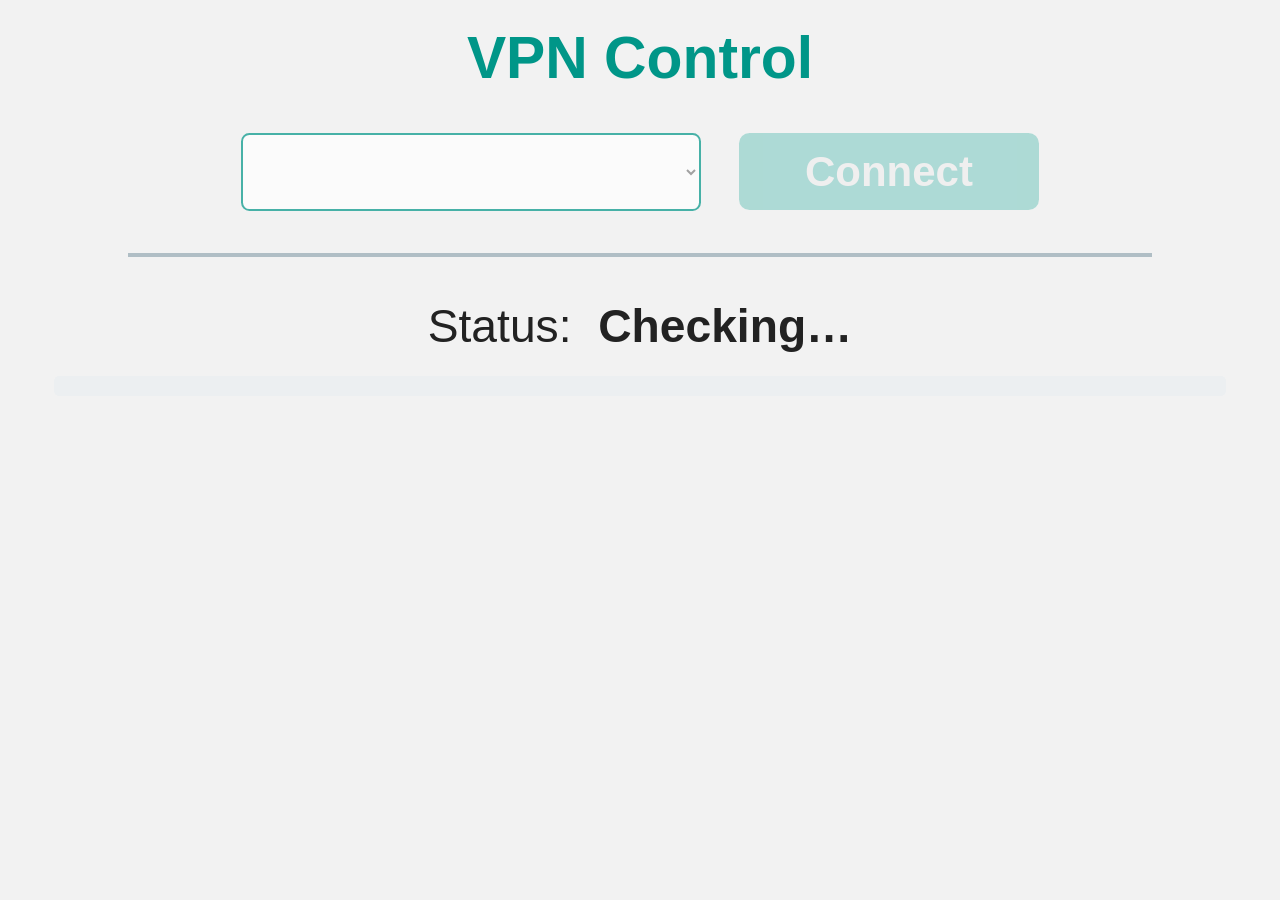
==== com.sk.app.lgtv-vpn/index.html @ 9e61b856 "Updated structure, added better lifecycle management" ====
<!DOCTYPE html>
<html lang="en">
<head>
  <meta charset="UTF-8" />
  <meta name="viewport" content="width=device-width, initial-scale=1.0"/>
  <title>VPN</title>
  <link rel="stylesheet" href="./css/style.css"/>
  <script src="webOSTVjs-1.2.4/webOSTV.js"></script>
  <script src="webOSTVjs-1.2.4/webOSTV-dev.js"></script>
  <script src="./lib/spatial_navigation.js"></script>
  <script src="./js/index.js" defer></script>
</head>
<body>
  <h1>VPN Control</h1>

  <div class="config-row">
      <select id="configDropdown" class="item" disabled>
        <!-- Options will be dynamically set -->
      </select>
      <button id="cbtn" class="item btn-primary" disabled>Connect</button>
  </div>

  <hr/>

  <div id="statusBlock">
      <span class="status-label">Status:</span>
      <span id="state">Checking…</span>
  </div>

  <pre id="debugInfo"></pre>
  <div id="errorMsg"></div>
</body>
</html>
---- com.sk.app.lgtv-vpn/css/style.css ----
/* Base */
html{
  font-size: 42px;
  font-family: "Segoe UI", sans-serif;
  color:#222;
}
body{
  background:#f2f2f2;
  margin:0;
  text-align:center;
}
h1{
  font-size:1.4em;
  color:#009688;
  margin:0.4em 0 0.2em;
}
hr{
  width:80%;
  border:0;
  height:4px;
  background:#b0bec5;
  margin:1em auto;
}
/* Config row */
.config-row{
  display:flex;
  flex-wrap:wrap;
  justify-content:center;
  align-items:center;
  gap:0.6em;
  margin:1em auto;
}
.config-row select{
  font-size:1em;
  padding:0.3em 0.6em;
  margin-right: 0.3em;
  border-radius:0.2em;
  background:#fff;
  border:2px solid #009688;
  min-width:460px;
}
.btn-primary{
  font-size:1em;
  font-weight:bold;
  padding:0.35em 1em;
  background:#009688;
  color:#fff;
  border:none;
  border-radius:0.25em;
  min-width:300px;
}
.btn-primary:disabled{
  background:#80cbc4;
  color:#eee;
  cursor:not-allowed;
  opacity:0.6;
}
.item:focus{
  outline:6px solid #ffeb3b;
  outline-offset:4px;
}
/* Status & debug */
#statusBlock{
  font-size:1.1em;
  margin-bottom:0.5em;
}
#state{
  font-weight:bold;
  margin-left:0.3em;
}
.connected{color:#2e7d32;}
.connecting{color:#f9a825;}
.disconnected{color:#c62828;}
#debugInfo{
  background:#eceff1;
  color:#37474f;
  text-align:left;
  font-size:0.6em;
  padding:0.4em;
  width:90%;
  max-height:25vh;
  margin:0.5em auto;
  overflow:auto;
  border-radius:0.2em;
}
#errorMsg{
  font-size:0.8em;
  color:#c62828;
  word-wrap:break-word;
  width:90%;
  margin:0.3em auto;
}
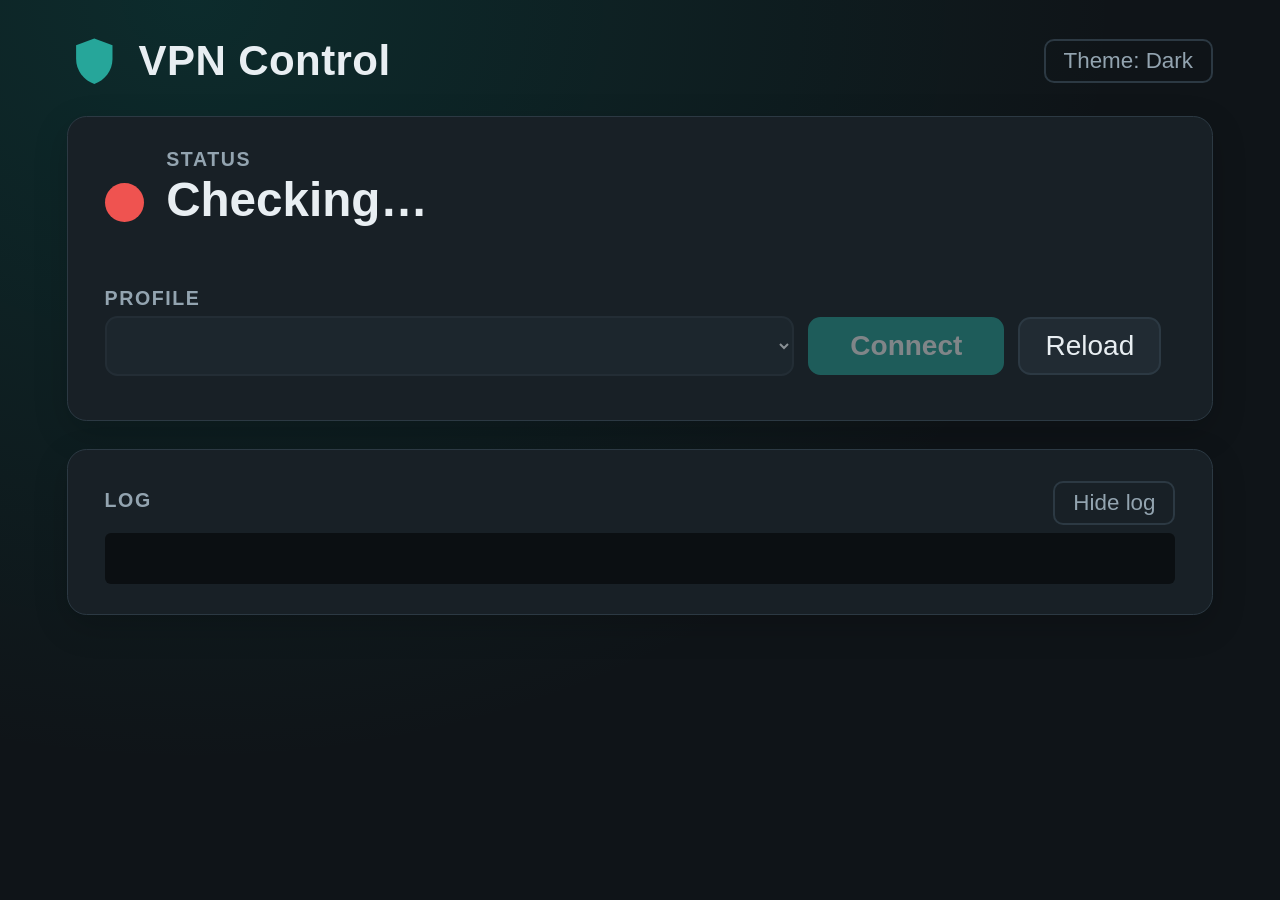
==== commit 170ad30d: "Modernize the UI, add password support and a side-by-side install script - New card layout with a st" ====
--- a/com.sk.app.lgtv-vpn/index.html
+++ b/com.sk.app.lgtv-vpn/index.html
@@ -1,5 +1,5 @@
 <!DOCTYPE html>
-<html lang="en">
+<html lang="en" data-theme="dark">
 <head>
   <meta charset="UTF-8" />
   <meta name="viewport" content="width=device-width, initial-scale=1.0"/>
@@ -11,23 +11,93 @@
   <script src="./js/index.js" defer></script>
 </head>
 <body>
-  <h1>VPN Control</h1>
+  <header class="topbar">
+    <div class="brand">
+      <svg class="brand-icon" viewBox="0 0 24 24" aria-hidden="true">
+        <path d="M12 2 4 5v6c0 5 3.4 9.4 8 11 4.6-1.6 8-6 8-11V5l-8-3Z"/>
+      </svg>
+      <span>VPN Control</span>
+    </div>
+    <div class="topbar-actions">
+      <span id="tvAddress" class="tv-address"></span>
+      <button id="themeBtn" class="item btn-ghost">Theme: Dark</button>
+    </div>
+  </header>
 
-  <div class="config-row">
-      <select id="configDropdown" class="item" disabled>
-        <!-- Options will be dynamically set -->
-      </select>
-      <button id="cbtn" class="item btn-primary" disabled>Connect</button>
-  </div>
+  <main class="layout">
+    <div class="col-main">
+      <section class="card status-card">
+        <div id="statusBlock" class="status disconnected">
+          <span class="status-dot"></span>
+          <div>
+            <div class="status-label">Status</div>
+            <div id="state">Checking…</div>
+            <div id="stateDetail" class="status-detail"></div>
+          </div>
+        </div>
 
-  <hr/>
+        <div id="controls" class="controls">
+          <label class="field-label" for="configDropdown">Profile</label>
+          <div class="config-row">
+            <select id="configDropdown" class="item" disabled>
+              <!-- Options will be dynamically set -->
+            </select>
+            <button id="cbtn" class="item btn-primary" disabled>Connect</button>
+            <button id="reloadBtn" class="item btn-secondary">Reload</button>
+          </div>
+        </div>
 
-  <div id="statusBlock">
-      <span class="status-label">Status:</span>
-      <span id="state">Checking…</span>
-  </div>
+        <div id="authForm" class="auth-form" hidden>
+          <h2 id="authTitle">Sign in to the VPN</h2>
+          <div id="authUserRow">
+            <label class="field-label" for="authUser">Username</label>
+            <input id="authUser" class="item" type="text" autocomplete="off" autocapitalize="off" spellcheck="false"/>
+          </div>
+          <label class="field-label" for="authPass">Password</label>
+          <input id="authPass" class="item" type="password" autocomplete="off"/>
+          <div class="config-row">
+            <button id="authSubmit" class="item btn-primary">Sign in</button>
+            <button id="authCancel" class="item btn-secondary">Cancel</button>
+          </div>
+        </div>
 
-  <pre id="debugInfo"></pre>
-  <div id="errorMsg"></div>
+        <div id="errorMsg"></div>
+      </section>
+
+      <section class="card log-card">
+        <div class="log-header">
+          <span class="field-label">Log</span>
+          <button id="logBtn" class="item btn-ghost">Hide log</button>
+        </div>
+        <div id="debugBlock">
+          <pre id="debugInfo"></pre>
+        </div>
+      </section>
+    </div>
+
+    <section id="setupCard" class="card setup-card" hidden>
+      <h2>Add a VPN profile</h2>
+      <p class="muted">
+        The app reads OpenVPN <code>.ovpn</code> files from a folder on this TV.
+        Copy them over from your computer:
+      </p>
+      <ol class="steps">
+        <li>In the <strong>Homebrew Channel</strong> settings, turn on <strong>SSH Server</strong>.</li>
+        <li>
+          On your computer, open a terminal in the folder with your <code>.ovpn</code> file and run:
+          <pre id="scpCmd" class="cmd"></pre>
+          Copy any certificates or keys the profile references into the same folder.
+          The webOS Dev Manager app can upload files too.
+        </li>
+        <li>Press <strong>Reload</strong> to pick up the new profiles.</li>
+      </ol>
+      <p class="muted small">
+        Profiles that need a username or password will ask for it here when you connect.
+        To skip the prompt, put the username and password on two lines in a file next to the
+        profile and point to it with <code>auth-user-pass login.txt</code>.
+      </p>
+      <p class="muted small">Profiles folder: <code id="profilesPath"></code></p>
+    </section>
+  </main>
 </body>
-</html>+</html>
--- a/com.sk.app.lgtv-vpn/css/style.css
+++ b/com.sk.app.lgtv-vpn/css/style.css
@@ -1,93 +1,336 @@
+/*
+ * Themes. Each theme only sets colors; layout below uses the variables.
+ * Avoid CSS newer than Chromium 68 (webOS 5): no flex `gap`, no `inset`, no `:focus-visible`.
+ */
+:root,
+[data-theme="dark"]{
+  --bg:#0f1418;
+  --bg-glow:rgba(0,150,136,0.18);
+  --surface:#182026;
+  --surface-2:#212b33;
+  --border:#2c3943;
+  --text:#e8eef2;
+  --muted:#93a4b0;
+  --accent:#26a69a;
+  --accent-text:#ffffff;
+  --ok:#4caf50;
+  --warn:#ffb300;
+  --err:#ef5350;
+  --focus:#ffd54f;
+  --code-bg:#0b0f12;
+}
+[data-theme="light"]{
+  --bg:#eef2f4;
+  --bg-glow:rgba(0,150,136,0.12);
+  --surface:#ffffff;
+  --surface-2:#f3f6f8;
+  --border:#d5dde2;
+  --text:#1b2328;
+  --muted:#5c6b75;
+  --accent:#00897b;
+  --accent-text:#ffffff;
+  --ok:#2e7d32;
+  --warn:#e08e00;
+  --err:#c62828;
+  --focus:#1565c0;
+  --code-bg:#e6ecef;
+}
+[data-theme="midnight"]{
+  --bg:#0b1020;
+  --bg-glow:rgba(99,102,241,0.22);
+  --surface:#131a33;
+  --surface-2:#1b2444;
+  --border:#2a3560;
+  --text:#e6e9ff;
+  --muted:#9aa3cc;
+  --accent:#6c7cff;
+  --accent-text:#ffffff;
+  --ok:#4ade80;
+  --warn:#fbbf24;
+  --err:#f87171;
+  --focus:#f0abfc;
+  --code-bg:#080c18;
+}
+[data-theme="oled"]{
+  --bg:#000000;
+  --bg-glow:rgba(0,0,0,0);
+  --surface:#0a0a0a;
+  --surface-2:#141414;
+  --border:#262626;
+  --text:#f5f5f5;
+  --muted:#8a8a8a;
+  --accent:#f5f5f5;
+  --accent-text:#000000;
+  --ok:#22c55e;
+  --warn:#eab308;
+  --err:#ef4444;
+  --focus:#38bdf8;
+  --code-bg:#000000;
+}
 
 /* Base */
 html{
-  font-size: 42px;
-  font-family: "Segoe UI", sans-serif;
-  color:#222;
-}
+  font-size:28px;
+  font-family:"LG Smart UI", "Segoe UI", Roboto, "Helvetica Neue", sans-serif;
+  color:var(--text);
+  background:var(--bg);
+}
+/* The page always fits the screen: a remote can't scroll it. */
 body{
-  background:#f2f2f2;
   margin:0;
-  text-align:center;
-}
-h1{
-  font-size:1.4em;
-  color:#009688;
-  margin:0.4em 0 0.2em;
-}
-hr{
-  width:80%;
-  border:0;
-  height:4px;
-  background:#b0bec5;
-  margin:1em auto;
-}
-/* Config row */
+  height:100vh;
+  overflow:hidden;
+  display:flex;
+  flex-direction:column;
+  padding:1.2em 2.4em;
+  box-sizing:border-box;
+  background:radial-gradient(ellipse at 15% 0%, var(--bg-glow), transparent 60%), var(--bg);
+  transition:background-color 0.2s, color 0.2s;
+}
+*,*::before,*::after{ box-sizing:inherit; }
+[hidden]{ display:none !important; }
+code,pre{ font-family:"DejaVu Sans Mono", Menlo, Consolas, monospace; }
+code{
+  font-size:0.9em;
+  background:var(--surface-2);
+  padding:0.05em 0.3em;
+  border-radius:0.25em;
+}
+.muted{ color:var(--muted); }
+.small{ font-size:0.8em; }
+
+/* Top bar */
+.topbar{
+  flex:none;
+  display:flex;
+  align-items:center;
+  justify-content:space-between;
+  margin-bottom:1em;
+}
+.brand{
+  display:flex;
+  align-items:center;
+  font-size:1.5em;
+  font-weight:700;
+  letter-spacing:0.01em;
+}
+.brand-icon{
+  width:1.3em;
+  height:1.3em;
+  margin-right:0.4em;
+  fill:var(--accent);
+}
+.topbar-actions{
+  display:flex;
+  align-items:center;
+}
+.tv-address{
+  color:var(--muted);
+  font-size:0.85em;
+  margin-right:1em;
+}
+
+/* Cards */
+.layout{
+  flex:1;
+  min-height:0;
+  display:flex;
+  align-items:stretch;
+  margin:-0.5em;
+}
+.col-main{
+  flex:1 1 0;
+  min-width:0;
+  display:flex;
+  flex-direction:column;
+}
+.card{
+  background:var(--surface);
+  border:1px solid var(--border);
+  border-radius:0.7em;
+  padding:1.1em 1.3em;
+  margin:0.5em;
+  box-shadow:0 0.4em 1.2em rgba(0,0,0,0.18);
+}
+.status-card{ flex:none; }
+.setup-card{ flex:1 1 0; min-width:0; align-self:flex-start; max-height:100%; overflow:hidden; }
+/* Sized to its content, but shrinks to the space left so the log scrolls inside. */
+.log-card{
+  flex:0 1 auto;
+  min-height:0;
+  display:flex;
+  flex-direction:column;
+}
+h2{
+  margin:0 0 0.4em;
+  font-size:1.2em;
+}
+
+/* Status */
+.status{
+  display:flex;
+  align-items:center;
+  margin-bottom:1.1em;
+}
+.status-dot{
+  flex:none;
+  width:1.4em;
+  height:1.4em;
+  border-radius:50%;
+  margin-right:0.8em;
+  background:var(--muted);
+}
+.status-label,
+.field-label{
+  display:block;
+  font-size:0.7em;
+  font-weight:600;
+  text-transform:uppercase;
+  letter-spacing:0.08em;
+  color:var(--muted);
+}
+#state{
+  font-size:1.7em;
+  font-weight:700;
+  line-height:1.2;
+}
+.status-detail{
+  color:var(--muted);
+  font-size:0.85em;
+  min-height:1.2em;
+}
+.status.connected .status-dot{
+  background:var(--ok);
+  box-shadow:0 0 0 0.3em rgba(76,175,80,0.25);
+}
+.status.connected #state{ color:var(--ok); }
+.status.connecting .status-dot{
+  background:var(--warn);
+  animation:pulse 1.2s ease-in-out infinite;
+}
+.status.connecting #state{ color:var(--warn); }
+.status.disconnected .status-dot{ background:var(--err); }
+@keyframes pulse{
+  0%,100%{ opacity:1; }
+  50%{ opacity:0.35; }
+}
+
+/* Controls */
+.field-label{ margin-bottom:0.3em; }
 .config-row{
   display:flex;
   flex-wrap:wrap;
-  justify-content:center;
-  align-items:center;
-  gap:0.6em;
-  margin:1em auto;
-}
-.config-row select{
-  font-size:1em;
-  padding:0.3em 0.6em;
-  margin-right: 0.3em;
-  border-radius:0.2em;
-  background:#fff;
-  border:2px solid #009688;
-  min-width:460px;
-}
+  align-items:center;
+}
+.config-row > *{ margin:0 0.5em 0.5em 0; }
+select,
+button,
+input{
+  font:inherit;
+  color:inherit;
+  border-radius:0.45em;
+  padding:0.4em 0.9em;
+  transition:background-color 0.15s, transform 0.15s, box-shadow 0.15s;
+}
+select{
+  flex:1 1 10em;
+  min-width:10em;
+  background:var(--surface-2);
+  border:2px solid var(--border);
+}
+select:disabled{ opacity:0.55; }
+input{
+  display:block;
+  width:100%;
+  max-width:18em;
+  margin-bottom:0.7em;
+  background:var(--surface-2);
+  border:2px solid var(--border);
+}
+.auth-form h2{ font-size:1em; }
 .btn-primary{
-  font-size:1em;
-  font-weight:bold;
-  padding:0.35em 1em;
-  background:#009688;
+  font-weight:700;
+  min-width:7em;
+  background:var(--accent);
+  color:var(--accent-text);
+  border:2px solid var(--accent);
+}
+.btn-primary.is-stop{
+  background:var(--err);
+  border-color:var(--err);
   color:#fff;
-  border:none;
-  border-radius:0.25em;
-  min-width:300px;
-}
-.btn-primary:disabled{
-  background:#80cbc4;
-  color:#eee;
+}
+.btn-secondary{
+  background:var(--surface-2);
+  border:2px solid var(--border);
+}
+.btn-ghost{
+  font-size:0.8em;
+  padding:0.3em 0.8em;
+  background:transparent;
+  border:2px solid var(--border);
+  color:var(--muted);
+}
+button:disabled{
+  opacity:0.45;
   cursor:not-allowed;
-  opacity:0.6;
 }
 .item:focus{
-  outline:6px solid #ffeb3b;
-  outline-offset:4px;
-}
-/* Status & debug */
-#statusBlock{
-  font-size:1.1em;
-  margin-bottom:0.5em;
-}
-#state{
-  font-weight:bold;
-  margin-left:0.3em;
-}
-.connected{color:#2e7d32;}
-.connecting{color:#f9a825;}
-.disconnected{color:#c62828;}
+  outline:none;
+  box-shadow:0 0 0 0.15em var(--bg), 0 0 0 0.3em var(--focus);
+  transform:scale(1.04);
+}
+.item.active{ transform:scale(0.98); }
+
+#errorMsg{
+  color:var(--err);
+  font-size:0.8em;
+  word-wrap:break-word;
+}
+#errorMsg:empty{ display:none; }
+#errorMsg:not(:empty){ margin-top:0.4em; }
+
+/* Setup help */
+.steps{
+  margin:0.6em 0;
+  padding-left:1.3em;
+}
+.steps li{ margin-bottom:0.6em; line-height:1.4; }
+.cmd{
+  margin:0.4em 0;
+  padding:0.6em 0.8em;
+  font-size:0.75em;
+  white-space:pre-wrap;
+  word-break:break-all;
+  background:var(--code-bg);
+  border:1px solid var(--border);
+  border-left:0.2em solid var(--accent);
+  border-radius:0.35em;
+}
+
+/* Log */
+.log-header{
+  flex:none;
+  display:flex;
+  align-items:center;
+  justify-content:space-between;
+}
+#debugBlock{
+  flex:1 1 auto;
+  min-height:0;
+  display:flex;
+  flex-direction:column;
+}
 #debugInfo{
-  background:#eceff1;
-  color:#37474f;
-  text-align:left;
+  flex:1 1 auto;
+  min-height:3em;
+  margin:0.5em 0 0;
+  padding:0.6em 0.8em;
+  overflow:auto;
   font-size:0.6em;
-  padding:0.4em;
-  width:90%;
-  max-height:25vh;
-  margin:0.5em auto;
-  overflow:auto;
-  border-radius:0.2em;
-}
-#errorMsg{
-  font-size:0.8em;
-  color:#c62828;
-  word-wrap:break-word;
-  width:90%;
-  margin:0.3em auto;
-}
+  line-height:1.45;
+  color:var(--muted);
+  background:var(--code-bg);
+  border-radius:0.35em;
+  white-space:pre-wrap;
+}
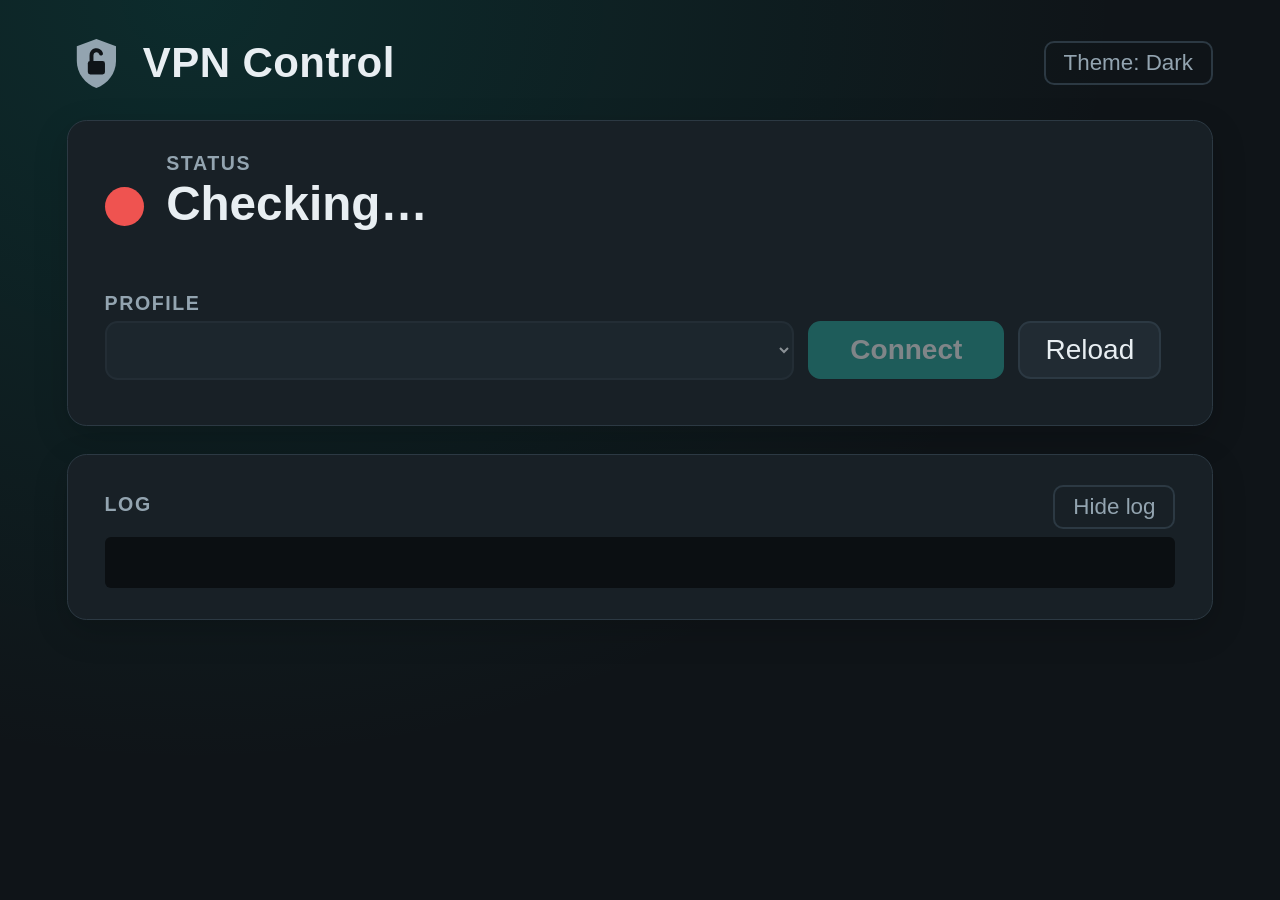
==== commit 42dbc54b: "Show the VPN state in the shield and as TV notifications - The title shield is green with a closed p" ====
--- a/com.sk.app.lgtv-vpn/index.html
+++ b/com.sk.app.lgtv-vpn/index.html
@@ -13,8 +13,12 @@
 <body>
   <header class="topbar">
     <div class="brand">
+      <!-- Grey with an open padlock when disconnected, green and locked when connected. -->
       <svg class="brand-icon" viewBox="0 0 24 24" aria-hidden="true">
-        <path d="M12 2 4 5v6c0 5 3.4 9.4 8 11 4.6-1.6 8-6 8-11V5l-8-3Z"/>
+        <path class="shield" d="M12 2 4 5v6c0 5 3.4 9.4 8 11 4.6-1.6 8-6 8-11V5l-8-3Z"/>
+        <rect class="lock-body" x="8.5" y="11" width="7" height="5.5" rx="1"/>
+        <path class="lock-shackle closed" d="M10 11V9.5a2 2 0 0 1 4 0V11"/>
+        <path class="lock-shackle open" d="M10 11V8.7a2 2 0 0 1 3.9-.7"/>
       </svg>
       <span>VPN Control</span>
     </div>
@@ -93,8 +97,8 @@
       </ol>
       <p class="muted small">
         Profiles that need a username or password will ask for it here when you connect.
-        To skip the prompt, put the username and password on two lines in a file next to the
-        profile and point to it with <code>auth-user-pass login.txt</code>.
+        To skip the prompt, put the username on the first line and the password on the second
+        in a file next to the profile, and point to it with <code>auth-user-pass login.txt</code>.
       </p>
       <p class="muted small">Profiles folder: <code id="profilesPath"></code></p>
     </section>
--- a/com.sk.app.lgtv-vpn/css/style.css
+++ b/com.sk.app.lgtv-vpn/css/style.css
@@ -115,11 +115,27 @@
   letter-spacing:0.01em;
 }
 .brand-icon{
-  width:1.3em;
-  height:1.3em;
+  width:1.4em;
+  height:1.4em;
   margin-right:0.4em;
-  fill:var(--accent);
-}
+}
+/* The shield follows the VPN state (body[data-vpn], set by updateStateLabel). */
+.brand-icon .shield{
+  fill:var(--muted);
+  transition:fill 0.3s;
+}
+.brand-icon .lock-body{ fill:var(--bg); }
+.brand-icon .lock-shackle{
+  fill:none;
+  stroke:var(--bg);
+  stroke-width:1.6;
+  stroke-linecap:round;
+}
+.brand-icon .lock-shackle.closed{ display:none; }
+[data-vpn="connecting"] .brand-icon .shield{ fill:var(--warn); }
+[data-vpn="connected"] .brand-icon .shield{ fill:var(--ok); }
+[data-vpn="connected"] .brand-icon .lock-shackle.closed{ display:inline; }
+[data-vpn="connected"] .brand-icon .lock-shackle.open{ display:none; }
 .topbar-actions{
   display:flex;
   align-items:center;
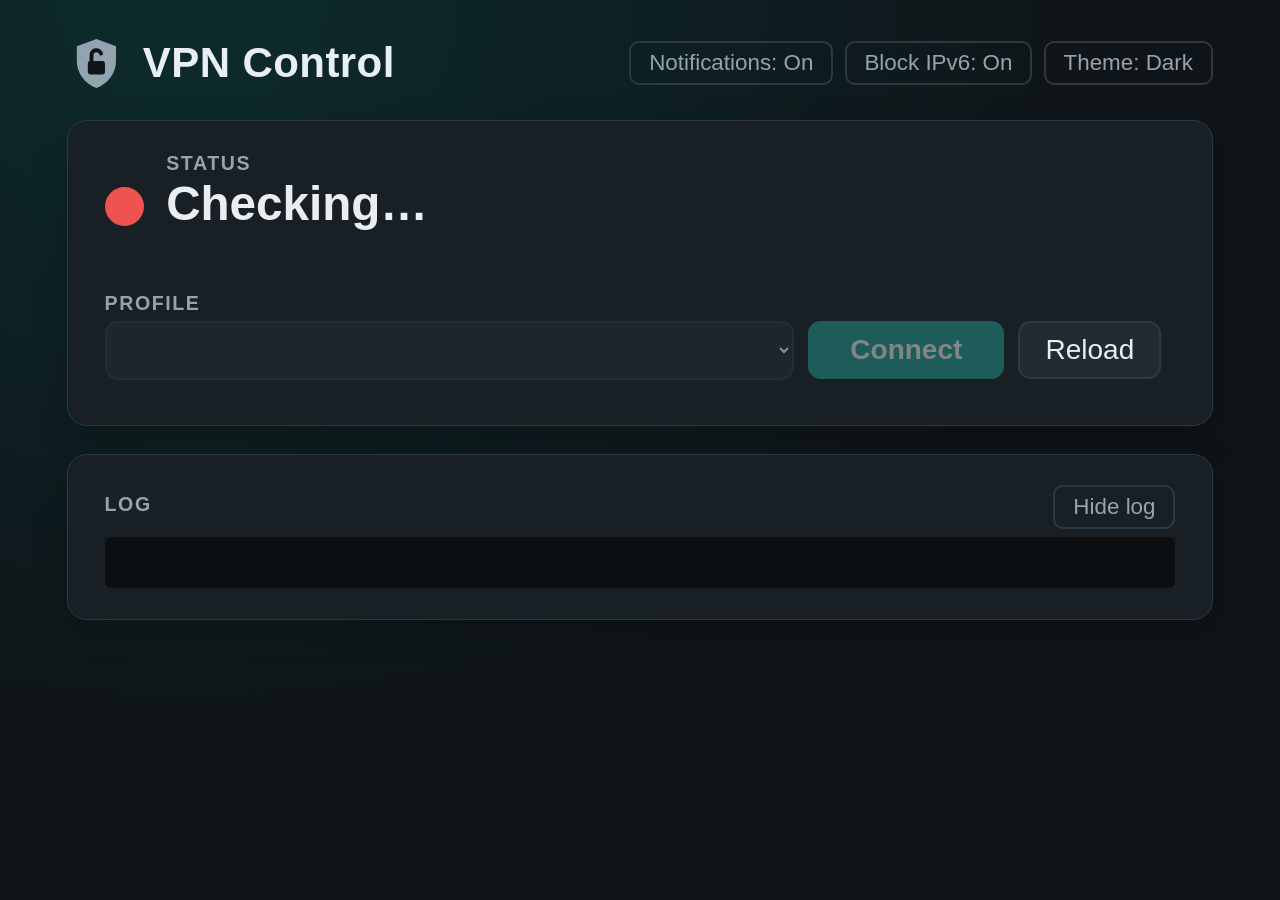
==== commit 8c75e4af: "Block IPv6 while connected, with switches for it and notifications Profiles that only tunnel IPv4 le" ====
--- a/com.sk.app.lgtv-vpn/index.html
+++ b/com.sk.app.lgtv-vpn/index.html
@@ -24,6 +24,8 @@
     </div>
     <div class="topbar-actions">
       <span id="tvAddress" class="tv-address"></span>
+      <button id="notifyBtn" class="item btn-ghost">Notifications: On</button>
+      <button id="ipv6Btn" class="item btn-ghost">Block IPv6: On</button>
       <button id="themeBtn" class="item btn-ghost">Theme: Dark</button>
     </div>
   </header>
@@ -80,7 +82,10 @@
     </div>
 
     <section id="setupCard" class="card setup-card" hidden>
-      <h2>Add a VPN profile</h2>
+      <div class="setup-header">
+        <h2>Add a VPN profile</h2>
+        <button id="setupClose" class="item btn-ghost" hidden>Close</button>
+      </div>
       <p class="muted">
         The app reads OpenVPN <code>.ovpn</code> files from a folder on this TV.
         Copy them over from your computer:
--- a/com.sk.app.lgtv-vpn/css/style.css
+++ b/com.sk.app.lgtv-vpn/css/style.css
@@ -145,6 +145,7 @@
   font-size:0.85em;
   margin-right:1em;
 }
+.topbar-actions .btn-ghost + .btn-ghost{ margin-left:0.5em; }
 
 /* Cards */
 .layout{
@@ -294,9 +295,10 @@
 .item:focus{
   outline:none;
   box-shadow:0 0 0 0.15em var(--bg), 0 0 0 0.3em var(--focus);
-  transform:scale(1.04);
-}
-.item.active{ transform:scale(0.98); }
+}
+/* Only buttons grow on focus: a wide select or input would grow into its neighbours. */
+button.item:focus{ transform:scale(1.04); }
+button.item.active{ transform:scale(0.98); }
 
 #errorMsg{
   color:var(--err);
@@ -307,6 +309,11 @@
 #errorMsg:not(:empty){ margin-top:0.4em; }
 
 /* Setup help */
+.setup-header{
+  display:flex;
+  align-items:flex-start;
+  justify-content:space-between;
+}
 .steps{
   margin:0.6em 0;
   padding-left:1.3em;
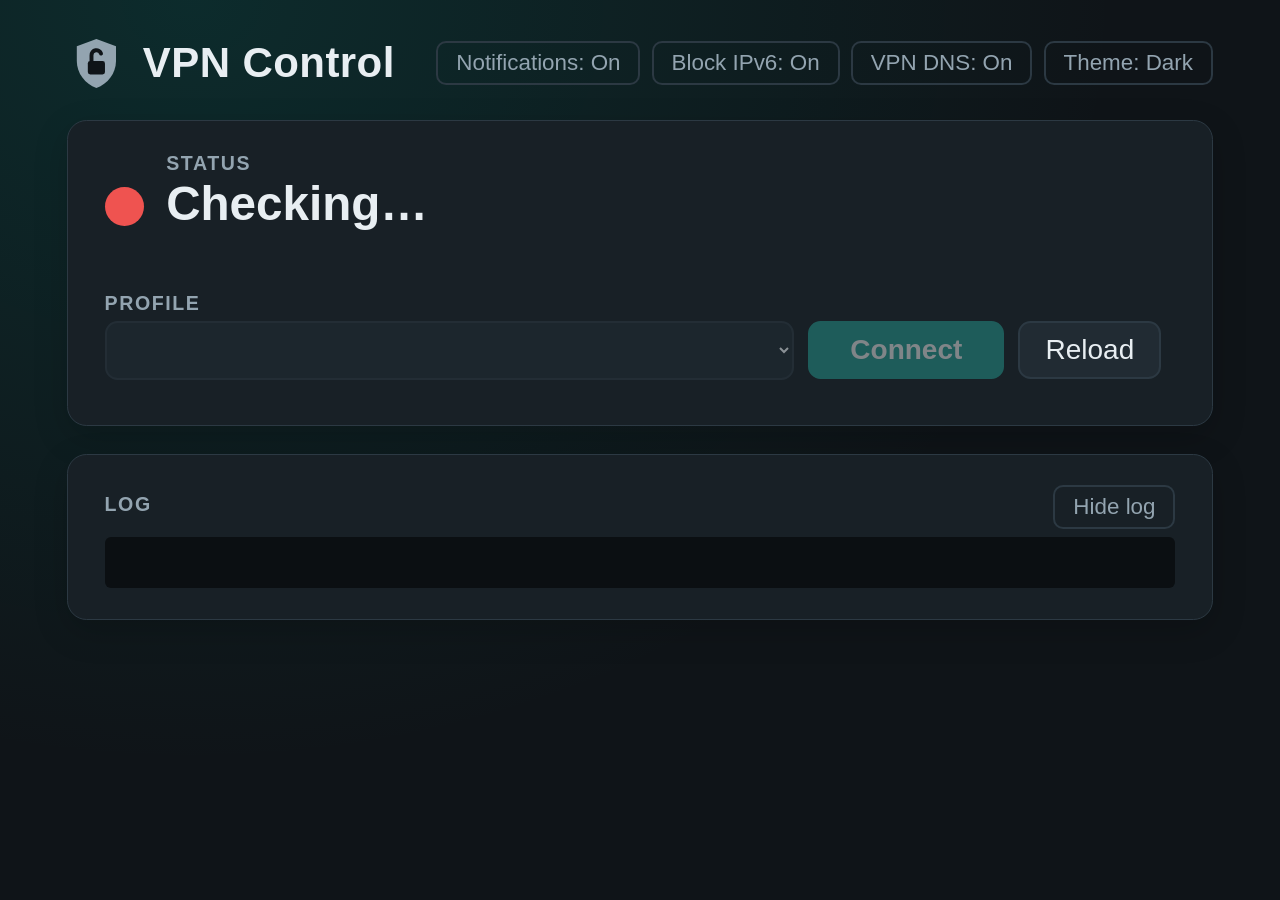
==== commit 8473fabf: "Use the VPN's DNS servers while connected, with a VPN DNS switch The TV resolves through connman's D" ====
--- a/com.sk.app.lgtv-vpn/index.html
+++ b/com.sk.app.lgtv-vpn/index.html
@@ -26,6 +26,7 @@
       <span id="tvAddress" class="tv-address"></span>
       <button id="notifyBtn" class="item btn-ghost">Notifications: On</button>
       <button id="ipv6Btn" class="item btn-ghost">Block IPv6: On</button>
+      <button id="dnsBtn" class="item btn-ghost">VPN DNS: On</button>
       <button id="themeBtn" class="item btn-ghost">Theme: Dark</button>
     </div>
   </header>
